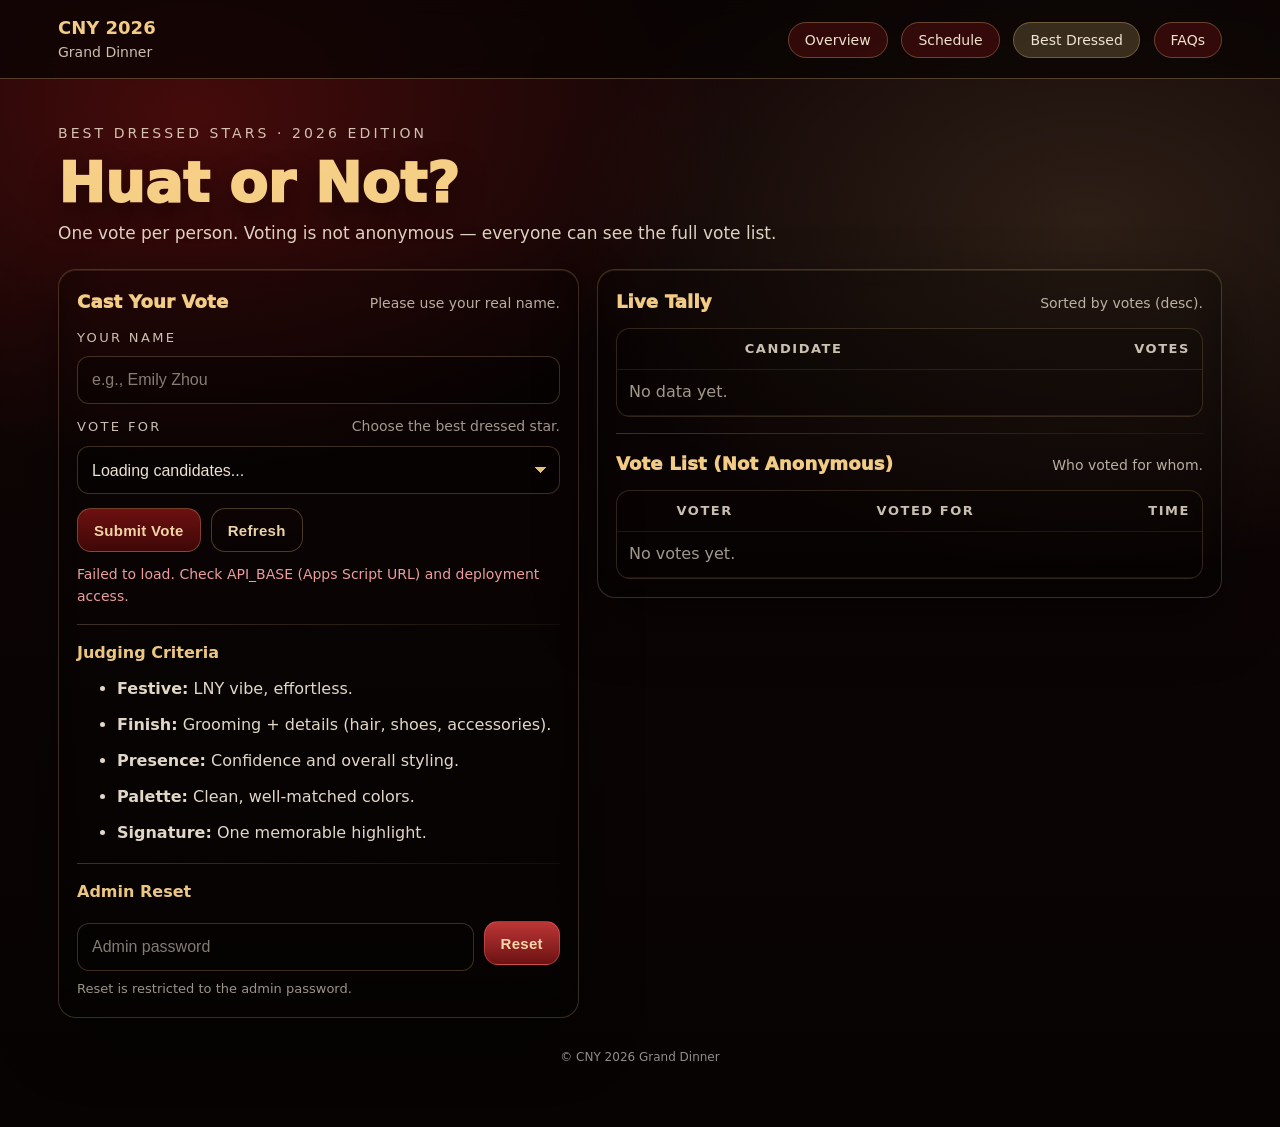
==== best-dressed.html @ 26682dc6 "Initial commit for CNY 2026 project" ====
<!-- best-dressed.html -->
<!doctype html>
<html lang="en">
<head>
  <meta charset="utf-8" />
  <meta name="viewport" content="width=device-width, initial-scale=1" />
  <title>Best Dressed — CNY 2026 Grand Dinner</title>
  <link rel="stylesheet" href="styles.css" />
</head>
<body>

<div class="topbar">
  <div class="topbar-inner">
    <div>
      <div class="brand-title">CNY 2026</div>
      <div class="brand-sub">Grand Dinner</div>
    </div>
    <nav class="nav">
      <a href="index.html">Overview</a>
      <a href="schedule.html">Schedule</a>
      <a class="active" href="best-dressed.html">Best Dressed</a>
      <a href="faqs.html">FAQs</a>
    </nav>
  </div>
</div>

<div class="container">
  <div class="page-hero">
    <div class="page-kicker">BEST DRESSED STARS · 2026 EDITION</div>
    <h1 class="page-title">Huat or Not?</h1>
    <p class="page-subtitle">
      One vote per person. Voting is not anonymous — everyone can see the full vote list.
    </p>
  </div>

  <div class="vote-grid">
    <section class="card">
      <div class="card-header">
        <div class="card-title">Cast Your Vote</div>
        <div class="card-hint">Please use your real name.</div>
      </div>

      <div class="form-row">
        <label class="label">Your Name</label>
        <input id="voterName" class="input" type="text" placeholder="e.g., Emily Zhou" />
      </div>

      <div class="form-row">
        <div class="label-row">
          <label class="label">Vote For</label>
          <span class="label-note">Choose the best dressed star.</span>
        </div>
        <select id="choice" class="select">
          <option value="">Loading candidates...</option>
        </select>
      </div>

      <div class="btn-row">
        <button id="btnVote" class="btn btn-primary">Submit Vote</button>
        <button id="btnRefresh" class="btn btn-ghost">Refresh</button>
      </div>

      <div id="status" class="status"></div>

      <div class="divider"></div>

      <div class="subhead">Judging Criteria</div>
    <ul class="bullets">
        <li><b>Festive:</b> LNY vibe, effortless.</li>
        <li><b>Finish:</b> Grooming + details (hair, shoes, accessories).</li>
        <li><b>Presence:</b> Confidence and overall styling.</li>
        <li><b>Palette:</b> Clean, well-matched colors.</li>
        <li><b>Signature:</b> One memorable highlight.</li>
    </ul>

      <div class="divider"></div>

      <div class="subhead">Admin Reset</div>
      <div class="reset-row">
        <input id="adminPassword" class="input" type="password" placeholder="Admin password" />
        <button id="btnReset" class="btn btn-danger">Reset</button>
      </div>
      <div class="tiny-note">Reset is restricted to the admin password.</div>
    </section>

    <section class="card">
      <div class="card-header">
        <div class="card-title">Live Tally</div>
        <div class="card-hint">Sorted by votes (desc).</div>
      </div>

      <div class="table-wrap">
        <table class="table" id="tallyTable">
          <thead>
            <tr>
              <th>Candidate</th>
              <th class="right">Votes</th>
            </tr>
          </thead>
          <tbody>
            <tr><td colspan="2" class="muted">No data yet.</td></tr>
          </tbody>
        </table>
      </div>

      <div class="divider"></div>

      <div class="card-header">
        <div class="card-title">Vote List (Not Anonymous)</div>
        <div class="card-hint">Who voted for whom.</div>
      </div>

      <div class="table-wrap">
        <table class="table" id="voteListTable">
          <thead>
            <tr>
              <th>Voter</th>
              <th>Voted For</th>
              <th class="right">Time</th>
            </tr>
          </thead>
          <tbody>
            <tr><td colspan="3" class="muted">No votes yet.</td></tr>
          </tbody>
        </table>
      </div>
    </section>
  </div>

  <div class="footer">© CNY 2026 Grand Dinner</div>
</div>

<script>
  const API_BASE = "https://script.google.com/macros/s/AKfycbzyIq7VLW4J1lvhEaOiODLAbuCqRJru4ZbYJHiCIMyn_3SzGjuqj1cSB9V0KD1f4nbL/exec";

  function jsonp(url) {
    return new Promise((resolve, reject) => {
      const cb = "cb_" + Math.random().toString(36).slice(2);
      const script = document.createElement("script");
      const sep = url.includes("?") ? "&" : "?";
      const full = url + sep + "callback=" + encodeURIComponent(cb) + "&_ts=" + Date.now();

      window[cb] = (data) => {
        delete window[cb];
        script.remove();
        resolve(data);
      };

      script.onerror = () => {
        delete window[cb];
        script.remove();
        reject(new Error("Failed to load script"));
      };

      script.src = full;
      document.body.appendChild(script);
    });
  }

  function setStatus(type, msg) {
    const el = document.getElementById("status");
    el.className = "status " + (type ? ("status-" + type) : "");
    el.textContent = msg || "";
  }

  function escapeHtml(s) {
    return String(s)
      .replaceAll("&", "&amp;")
      .replaceAll("<", "&lt;")
      .replaceAll(">", "&gt;")
      .replaceAll('"', "&quot;")
      .replaceAll("'", "&#039;");
  }

  function formatTime(iso) {
    if (!iso) return "";
    try {
      const d = new Date(iso);
      return d.toLocaleString();
    } catch (e) {
      return iso;
    }
  }

  async function loadCandidates() {
    const data = await jsonp(API_BASE + "?action=candidates");
    if (!data || !data.ok) throw new Error(data && data.error ? data.error : "Failed to load candidates");

    const sel = document.getElementById("choice");
    sel.innerHTML = '<option value="">Select a candidate</option>';

    for (const name of data.candidates) {
      const opt = document.createElement("option");
      opt.value = name;
      opt.textContent = name;
      sel.appendChild(opt);
    }
  }

  function renderResults(data) {
    const tallyBody = document.querySelector("#tallyTable tbody");
    const voteBody = document.querySelector("#voteListTable tbody");

    if (!data || !data.ok) {
      tallyBody.innerHTML = '<tr><td colspan="2" class="muted">No data.</td></tr>';
      voteBody.innerHTML = '<tr><td colspan="3" class="muted">No data.</td></tr>';
      return;
    }

    const tally = data.tally || [];
    if (tally.length === 0) {
      tallyBody.innerHTML = '<tr><td colspan="2" class="muted">No data yet.</td></tr>';
    } else {
      tallyBody.innerHTML = tally.map(r => `
        <tr>
          <td>${escapeHtml(r.name)}</td>
          <td class="right">${Number(r.votes || 0)}</td>
        </tr>
      `).join("");
    }

    const votes = data.votes || [];
    if (votes.length === 0) {
      voteBody.innerHTML = '<tr><td colspan="3" class="muted">No votes yet.</td></tr>';
    } else {
      voteBody.innerHTML = votes.map(v => `
        <tr>
          <td>${escapeHtml(v.voter)}</td>
          <td>${escapeHtml(v.choice)}</td>
          <td class="right">${escapeHtml(formatTime(v.timestamp))}</td>
        </tr>
      `).join("");
    }
  }

  async function refreshResults() {
    setStatus("", "Refreshing…");
    const data = await jsonp(API_BASE + "?action=results");
    renderResults(data);
    setStatus("ok", "Updated.");
  }

  async function submitVote() {
    const voterName = document.getElementById("voterName").value.trim();
    const choice = document.getElementById("choice").value.trim();

    if (!voterName) { setStatus("err", "Please enter your name."); return; }
    if (!choice) { setStatus("err", "Please select a candidate."); return; }

    setStatus("", "Submitting…");

    const url = API_BASE
      + "?action=vote"
      + "&voterName=" + encodeURIComponent(voterName)
      + "&choice=" + encodeURIComponent(choice);

    const data = await jsonp(url);
    if (!data || !data.ok) {
      setStatus("err", data && data.error ? data.error : "Failed to submit.");
      return;
    }

    setStatus("ok", "Vote submitted. Refreshing results…");
    await refreshResults();
  }

  async function adminReset() {
    const pwd = document.getElementById("adminPassword").value.trim();
    if (!pwd) { setStatus("err", "Enter admin password."); return; }

    setStatus("", "Resetting…");
    const url = API_BASE + "?action=reset&password=" + encodeURIComponent(pwd);
    const data = await jsonp(url);

    if (!data || !data.ok) {
      setStatus("err", data && data.error ? data.error : "Reset failed.");
      return;
    }

    document.getElementById("adminPassword").value = "";
    setStatus("ok", "Reset completed. Refreshing…");
    await refreshResults();
  }

  async function init() {
    try {
      await loadCandidates();
      await refreshResults();
      setStatus("", "");
    } catch (e) {
      setStatus("err", "Failed to load. Check API_BASE (Apps Script URL) and deployment access.");
    }
  }

  document.getElementById("btnVote").addEventListener("click", () => {
    submitVote().catch(() => setStatus("err", "Submit failed. Check Apps Script deployment."));
  });

  document.getElementById("btnRefresh").addEventListener("click", () => {
    refreshResults().catch(() => setStatus("err", "Refresh failed. Check Apps Script deployment."));
  });

  document.getElementById("btnReset").addEventListener("click", () => {
    adminReset().catch(() => setStatus("err", "Reset failed. Check Apps Script deployment."));
  });

  init();
</script>

</body>
</html>
---- styles.css ----
:root {
  --border: rgba(255, 215, 140, 0.28);
  --gold: rgba(255, 215, 140, 0.95);
  --gold-soft: rgba(255, 215, 140, 0.82);
  --text: rgba(255, 245, 225, 0.92);
  --muted: rgba(255, 245, 225, 0.78);
  --shadow: 0 20px 50px rgba(0,0,0,0.45);
  --max: 1200px;

  --panel: rgba(0,0,0,0.22);
  --panel-2: rgba(0,0,0,0.30);
  --danger: rgba(210, 50, 50, 0.95);
  --danger-2: rgba(150, 20, 20, 0.95);
}

* { box-sizing: border-box; }

body {
  margin: 0;
  font-family: system-ui, -apple-system, Segoe UI, Roboto, Arial;
  color: var(--text);
  font-size: 18px;
  line-height: 1.55;
  background:
    radial-gradient(900px 600px at 15% 10%, rgba(165,20,20,.35), transparent 60%),
    radial-gradient(900px 600px at 85% 20%, rgba(255,215,140,.12), transparent 58%),
    linear-gradient(180deg, #120606, #070303);
}

a { color: inherit; text-decoration: none; }

.container {
  max-width: var(--max);
  margin: auto;
  padding: 22px 18px 60px;
}

.topbar {
  position: sticky;
  top: 0;
  z-index: 10;
  background: rgba(8,3,3,.72);
  backdrop-filter: blur(10px);
  border-bottom: 1px solid var(--border);
}

.topbar-inner {
  max-width: var(--max);
  margin: auto;
  padding: 14px 18px;
  display: flex;
  justify-content: space-between;
  align-items: center;
}

.brand-title {
  font-weight: 900;
  color: var(--gold);
  font-size: 18px;
}

.brand-sub {
  font-size: 14px;
  color: var(--muted);
}

.nav a {
  margin-left: 8px;
  padding: 9px 16px;
  border-radius: 999px;
  border: 1px solid var(--border);
  background: rgba(165,20,20,.25);
  font-size: 14px;
}

.nav a.active {
  background: rgba(255,215,140,.18);
}

.poster-wrap {
  margin-top: 20px;
  display: flex;
  justify-content: center;
}

.poster {
  width: 100%;
  border-radius: 22px;
  background:
    radial-gradient(800px 520px at 50% 18%, rgba(255,215,140,.12), transparent 60%),
    linear-gradient(180deg, rgba(90,8,8,.95), rgba(25,3,3,.98));
  border: 1px solid var(--border);
  box-shadow: var(--shadow);
  position: relative;
  overflow: hidden;
}

.poster::before {
  content: "";
  position: absolute;
  inset: 0;
  background:
    radial-gradient(900px 500px at 18% 18%, rgba(255,215,140,0.10), transparent 60%),
    radial-gradient(900px 500px at 85% 25%, rgba(255,215,140,0.06), transparent 62%),
    radial-gradient(1000px 700px at 50% 85%, rgba(0,0,0,0.30), transparent 60%);
  pointer-events: none;
  z-index: 1;
}

.lanterns {
  position: absolute;
  top: 10px;
  left: 18px;
  right: 18px;
  display: flex;
  justify-content: space-between;
  pointer-events: none;
  z-index: 2;
}

.lantern-img {
  width: 92px;
  opacity: 0.95;
  filter: drop-shadow(0 10px 18px rgba(0,0,0,0.35));
}

.lantern-img.left  { transform: rotate(-2deg); }
.lantern-img.right { transform: rotate( 2deg); }

.poster-inner {
  display: grid;
  grid-template-columns: 1.1fr 0.9fr;
  gap: 40px;
  padding: 96px 44px 48px;
  align-items: center;
  position: relative;
  z-index: 3;
}

.poster-kicker {
  font-size: 14px;
  letter-spacing: .18em;
  text-transform: uppercase;
  color: var(--muted);
}

.poster-title {
  margin: 14px 0 0;
  font-size: 48px;
  font-weight: 950;
  line-height: 1.05;
  color: var(--gold);
  text-shadow: 0 10px 26px rgba(0,0,0,0.35);
  position: relative;
}

.poster-title::after {
  content: "";
  display: block;
  width: 140px;
  height: 2px;
  margin-top: 14px;
  background: linear-gradient(90deg, rgba(255,215,140,0.65), rgba(255,215,140,0.08));
  border-radius: 999px;
}

.poster-subtitle {
  margin-top: 14px;
  color: var(--muted);
  font-size: 18px;
  line-height: 1.6;
}

.subtitle-line {
  white-space: nowrap;
}

.scroll {
  margin-top: 22px;
  border: 1px solid rgba(255,215,140,0.22);
  border-radius: 16px;
  background: rgba(0,0,0,0.22);
  padding: 18px 20px;
  box-shadow:
    inset 0 1px 0 rgba(255,215,140,0.08),
    inset 0 -18px 40px rgba(0,0,0,0.28);
}

.scroll-row {
  display: grid;
  grid-template-columns: 44px 1fr;
  gap: 14px;
  padding: 8px 0;
  align-items: start;
}

.icon-badge {
  width: 38px;
  height: 38px;
  border-radius: 12px;
  display: grid;
  place-items: center;
  position: relative;
  background: linear-gradient(180deg, rgba(255,215,140,0.14), rgba(165,20,20,0.18));
  border: 1px solid rgba(255,215,140,0.28);
  box-shadow:
    0 10px 22px rgba(0,0,0,0.35),
    inset 0 1px 0 rgba(255,215,140,0.18),
    inset 0 -10px 18px rgba(0,0,0,0.20);
}

.icon-badge::after {
  content: "";
  position: absolute;
  inset: 6px;
  border-radius: 10px;
  border: 1px solid rgba(255,215,140,0.12);
  pointer-events: none;
}

.icon-badge svg {
  width: 18px;
  height: 18px;
  stroke: rgba(255,215,140,0.92);
  fill: none;
  stroke-width: 2;
  stroke-linecap: round;
  stroke-linejoin: round;
  filter: drop-shadow(0 2px 4px rgba(0,0,0,0.35));
}

.scroll-title {
  font-weight: 900;
  font-size: 14px;
}

.scroll-text {
  margin-top: 4px;
  color: var(--muted);
  font-size: 14px;
  line-height: 1.55;
}

.dress-note {
  margin-top: 6px;
  font-size: 13px;
  line-height: 1.55;
  font-style: italic;
  color: var(--gold-soft);
}

.poster-actions {
  margin-top: 22px;
  display: flex;
  gap: 12px;
  flex-wrap: wrap;
  align-items: center;
}

.poster-btn {
  display: inline-block;
  padding: 12px 20px;
  border-radius: 14px;
  background: linear-gradient(180deg, rgba(90,12,12,0.85), rgba(60,6,6,0.85));
  border: 1px solid rgba(255,215,140,0.32);
  color: rgba(255,230,180,0.92);
  font-weight: 850;
  font-size: 14px;
  letter-spacing: 0.02em;
  box-shadow: 0 6px 16px rgba(0,0,0,0.35);
  transition: all 0.25s ease;
  margin-right: 0;
}

.poster-btn:visited { color: rgba(255,230,180,0.92); }

.poster-btn:hover {
  background: linear-gradient(180deg, rgba(120,18,18,0.95), rgba(80,10,10,0.95));
  border-color: rgba(255,215,140,0.5);
  box-shadow: 0 10px 24px rgba(0,0,0,0.45);
  transform: translateY(-1px);
}

.poster-horse {
  display: flex;
  justify-content: center;
}

.poster-frame {
  width: 100%;
  max-width: 440px;
  border-radius: 18px;
  padding: 10px;
  border: 1px solid rgba(255,215,140,0.25);
  background: rgba(0,0,0,0.18);
  box-shadow: 0 28px 64px rgba(0,0,0,0.60), inset 0 1px 0 rgba(255,215,140,0.12);
}

.poster-img {
  width: 100%;
  display: block;
  border-radius: 14px;
}

.page-hero {
  margin-top: 22px;
}

.page-kicker {
  font-size: 14px;
  letter-spacing: .22em;
  text-transform: uppercase;
  color: rgba(255, 245, 225, 0.78);
}

.page-title {
  margin: 10px 0 8px;
  font-size: 56px;
  line-height: 1.02;
  font-weight: 950;
  color: rgba(255, 215, 140, 0.96);
  text-shadow: 0 12px 30px rgba(0,0,0,0.45);
}

.page-subtitle {
  margin: 0;
  max-width: 900px;
  color: rgba(255, 245, 225, 0.86);
  line-height: 1.65;
  font-size: 17px;
}

.vote-grid {
  margin-top: 22px;
  display: grid;
  grid-template-columns: 1fr 1.2fr;
  gap: 18px;
  align-items: start;
}

.card {
  border-radius: 18px;
  border: 1px solid rgba(255,215,140,0.20);
  background: rgba(0,0,0,0.22);
  box-shadow:
    0 24px 60px rgba(0,0,0,0.45),
    inset 0 1px 0 rgba(255,215,140,0.10),
    inset 0 -18px 40px rgba(0,0,0,0.28);
  padding: 18px;
}

.card-header {
  display: flex;
  justify-content: space-between;
  align-items: baseline;
  gap: 12px;
  margin-bottom: 12px;
}

.card-title {
  font-weight: 950;
  color: rgba(255,215,140,0.95);
  letter-spacing: 0.01em;
  font-size: 18px;
}

.card-hint {
  font-size: 14px;
  color: rgba(255,245,225,0.70);
}

.form-row {
  margin-top: 12px;
}

.label-row {
  display: flex;
  align-items: baseline;
  justify-content: space-between;
  gap: 12px;
}

.label {
  display: block;
  font-size: 13px;
  letter-spacing: .18em;
  text-transform: uppercase;
  color: rgba(255,245,225,0.78);
}

.label-note {
  font-size: 14px;
  color: rgba(255,245,225,0.62);
}

.input, .select {
  width: 100%;
  margin-top: 8px;
  height: 48px;
  border-radius: 12px;
  border: 1px solid rgba(255,215,140,0.22);
  background: rgba(0,0,0,0.28);
  color: rgba(255,245,225,0.92);
  padding: 0 14px;
  outline: none;
  font-size: 16px;
}

.input::placeholder {
  color: rgba(255,245,225,0.50);
}

.input:focus, .select:focus {
  border-color: rgba(255,215,140,0.45);
  box-shadow: 0 0 0 4px rgba(255,215,140,0.08);
}

.select {
  appearance: none;
  background-image:
    linear-gradient(45deg, transparent 50%, rgba(255,215,140,0.9) 50%),
    linear-gradient(135deg, rgba(255,215,140,0.9) 50%, transparent 50%);
  background-position:
    calc(100% - 18px) 20px,
    calc(100% - 12px) 20px;
  background-size: 6px 6px, 6px 6px;
  background-repeat: no-repeat;
}

.select option {
  background: #140707;
  color: rgba(255,245,225,0.95);
}

.btn-row {
  margin-top: 14px;
  display: flex;
  gap: 10px;
  align-items: center;
}

.btn {
  height: 44px;
  border-radius: 14px;
  padding: 0 16px;
  border: 1px solid rgba(255,215,140,0.26);
  background: rgba(0,0,0,0.20);
  color: rgba(255,230,180,0.92);
  font-weight: 850;
  letter-spacing: 0.02em;
  cursor: pointer;
  transition: all 0.25s ease;
  font-size: 15px;
}

.btn:hover {
  border-color: rgba(255,215,140,0.5);
  transform: translateY(-1px);
  box-shadow: 0 10px 24px rgba(0,0,0,0.40);
}

.btn-primary {
  background: linear-gradient(180deg, rgba(120,18,18,0.90), rgba(70,8,8,0.90));
}

.btn-ghost {
  background: linear-gradient(180deg, rgba(20,7,7,0.35), rgba(10,3,3,0.35));
}

.btn-danger {
  background: linear-gradient(180deg, rgba(210,60,60,0.90), rgba(120,20,20,0.90));
  border-color: rgba(255,120,120,0.35);
}

.status {
  margin-top: 12px;
  min-height: 18px;
  color: rgba(255,245,225,0.75);
  font-size: 14px;
}

.status-ok {
  color: rgba(170, 255, 210, 0.92);
}

.status-err {
  color: rgba(255, 170, 170, 0.92);
}

.divider {
  margin: 16px 0;
  height: 1px;
  background: linear-gradient(90deg, rgba(255,215,140,0.22), rgba(255,215,140,0.05));
}

.subhead {
  font-weight: 900;
  color: rgba(255,215,140,0.92);
  font-size: 16px;
}

.bullets {
  margin: 10px 0 0;
  color: rgba(255,245,225,0.88);
  line-height: 1.75;
  font-size: 16px;
}

.bullets li { margin: 8px 0; }

.reset-row {
  display: grid;
  grid-template-columns: 1fr auto;
  gap: 10px;
  align-items: center;
  margin-top: 10px;
}

.tiny-note {
  margin-top: 8px;
  font-size: 13px;
  color: rgba(255,245,225,0.60);
}

.table-wrap {
  overflow-x: auto;
  border-radius: 14px;
  border: 1px solid rgba(255,215,140,0.16);
  background: rgba(0,0,0,0.18);
}

.table {
  width: 100%;
  border-collapse: collapse;
  font-size: 16px;
}

.table th, .table td {
  padding: 10px 12px;
  border-bottom: 1px solid rgba(255,215,140,0.10);
}

.table th {
  text-transform: uppercase;
  letter-spacing: .12em;
  font-size: 13px;
  color: rgba(255,245,225,0.78);
}

.table td {
  color: rgba(255,245,225,0.90);
}

.table .muted {
  color: rgba(255,245,225,0.62);
}

.right { text-align: right; }

.schedule-grid {
  margin-top: 22px;
  display: grid;
  grid-template-columns: 1fr 1fr;
  gap: 18px;
}

.schedule-card .schedule-time {
  display: inline-flex;
  align-items: center;
  padding: 6px 12px;
  border-radius: 999px;
  border: 1px solid rgba(255,215,140,0.22);
  background: rgba(165,20,20,0.20);
  color: rgba(255,215,140,0.95);
  font-weight: 900;
  letter-spacing: .02em;
  font-size: 14px;
}

.schedule-card .schedule-title {
  margin-top: 10px;
  font-size: 20px;
  font-weight: 950;
  color: rgba(255,245,225,0.95);
}

.schedule-lines {
  margin-top: 14px;
  display: grid;
  gap: 10px;
}

.line {
  display: grid;
  grid-template-columns: 110px 1fr;
  gap: 12px;
  padding: 10px 12px;
  border-radius: 14px;
  border: 1px solid rgba(255,215,140,0.14);
  background: rgba(0,0,0,0.18);
}

.line-label {
  color: rgba(255,245,225,0.72);
  font-weight: 900;
  letter-spacing: .02em;
}

.line-value {
  color: rgba(255,245,225,0.92);
}

.faq-grid {
  margin-top: 22px;
  display: grid;
  grid-template-columns: 1fr 1fr;
  gap: 18px;
}

.pill {
  display: inline-flex;
  padding: 6px 12px;
  border-radius: 999px;
  border: 1px solid rgba(255,215,140,0.20);
  background: rgba(165,20,20,0.22);
  color: rgba(255,215,140,0.95);
  font-weight: 900;
  font-size: 12px;
  letter-spacing: .08em;
  text-transform: uppercase;
}

.faq-title {
  margin: 10px 0 6px;
  color: rgba(255,245,225,0.96);
  font-weight: 950;
  font-size: 18px;
}

.faq-text {
  margin: 0;
  color: rgba(255,245,225,0.88);
  line-height: 1.7;
  font-size: 16px;
}

.timeline {
  margin-top: 22px;
  position: relative;
  padding: 10px 0 0;
}

.timeline-line {
  position: absolute;
  left: 18px;
  top: 8px;
  bottom: 8px;
  width: 2px;
  background: linear-gradient(
    180deg,
    rgba(255,215,140,0.55),
    rgba(255,215,140,0.10),
    rgba(255,215,140,0.35)
  );
  filter: drop-shadow(0 12px 24px rgba(0,0,0,0.5));
  border-radius: 999px;
  opacity: 0.9;
}

.timeline-item {
  display: grid;
  grid-template-columns: 42px 1fr;
  gap: 14px;
  align-items: start;
  margin-bottom: 16px;
}

.timeline-dot {
  width: 34px;
  height: 34px;
  margin-left: 2px;
  border-radius: 999px;
  border: 1px solid rgba(255,215,140,0.35);
  background: radial-gradient(circle at 30% 25%, rgba(255,215,140,0.22), rgba(0,0,0,0.25));
  box-shadow:
    0 14px 32px rgba(0,0,0,0.45),
    inset 0 1px 0 rgba(255,215,140,0.18);
  display: grid;
  place-items: center;
  position: relative;
  z-index: 2;
}

.dot-inner {
  width: 10px;
  height: 10px;
  border-radius: 999px;
  background: rgba(255,215,140,0.95);
  box-shadow: 0 0 0 6px rgba(255,215,140,0.10);
}

.timeline-card {
  border-radius: 18px;
  border: 1px solid rgba(255,215,140,0.22);
  background:
    radial-gradient(900px 260px at 22% 10%, rgba(255,215,140,0.10), transparent 55%),
    linear-gradient(180deg, rgba(0,0,0,0.26), rgba(0,0,0,0.18));
  box-shadow:
    0 28px 70px rgba(0,0,0,0.55),
    inset 0 1px 0 rgba(255,215,140,0.10);
  padding: 18px;
  backdrop-filter: blur(10px);
}

.timeline-top {
  display: flex;
  gap: 12px;
  align-items: center;
  flex-wrap: wrap;
  margin-bottom: 12px;
}

.time-badge {
  display: inline-flex;
  align-items: center;
  padding: 6px 12px;
  border-radius: 999px;
  border: 1px solid rgba(255,215,140,0.24);
  background: rgba(165,20,20,0.22);
  color: rgba(255,215,140,0.95);
  font-weight: 950;
  letter-spacing: 0.02em;
  font-size: 14px;
}

.event-title {
  font-size: 22px;
  font-weight: 950;
  color: rgba(255,245,225,0.96);
  text-shadow: 0 10px 26px rgba(0,0,0,0.35);
}

.event-meta {
  display: grid;
  gap: 10px;
}

.meta-row {
  display: grid;
  grid-template-columns: 110px 1fr;
  gap: 12px;
  padding: 10px 12px;
  border-radius: 14px;
  border: 1px solid rgba(255,215,140,0.14);
  background: rgba(0,0,0,0.18);
}

.meta-label {
  font-weight: 900;
  color: rgba(255,245,225,0.70);
  letter-spacing: 0.02em;
  font-size: 14px;
}

.meta-value {
  color: rgba(255,245,225,0.92);
  line-height: 1.55;
  font-size: 16px;
}

.footer {
  margin-top: 30px;
  text-align: center;
  font-size: 12px;
  color: rgba(255,255,255,.55);
}

@media (max-width: 900px) {
  .poster-inner {
    grid-template-columns: 1fr;
    padding: 110px 20px 30px;
    text-align: center;
  }

  .lantern-img { width: 78px; }

  .poster-title::after {
    margin-left: auto;
    margin-right: auto;
  }

  .subtitle-line {
    white-space: normal;
  }
}

@media (max-width: 980px) {
  .vote-grid {
    grid-template-columns: 1fr;
  }
  .schedule-grid, .faq-grid {
    grid-template-columns: 1fr;
  }
  .page-title {
    font-size: 44px;
  }
}

@media (max-width: 720px) {
  .topbar-inner {
    flex-direction: column;
    align-items: flex-start;
    gap: 10px;
    padding: 12px 14px;
  }

  .nav {
    width: 100%;
    display: flex;
    flex-wrap: nowrap;
    gap: 8px;
    overflow-x: auto;
    -webkit-overflow-scrolling: touch;
    padding-bottom: 6px;
  }

  .nav::-webkit-scrollbar {
    height: 6px;
  }
  .nav::-webkit-scrollbar-thumb {
    background: rgba(255, 215, 140, 0.18);
    border-radius: 999px;
  }

  .nav a {
    margin-left: 0;
    white-space: nowrap;
    flex: 0 0 auto;
    padding: 8px 12px;
    font-size: 13px;
  }

  .brand-title { font-size: 18px; }
  .brand-sub { font-size: 14px; }

  .poster-inner {
    grid-template-columns: 1fr;
    padding: 110px 18px 30px;
    text-align: center;
  }

  .lantern-img { width: 72px; }

  .poster-title {
    font-size: 38px;
    line-height: 1.08;
  }

  .poster-title::after {
    margin-left: auto;
    margin-right: auto;
  }

  .poster-subtitle { font-size: 17px; line-height: 1.6; }
  .scroll-title { font-size: 13px; }
  .scroll-text { font-size: 13px; }
  .dress-note { font-size: 12px; }

  .poster-actions {
    display: grid;
    grid-template-columns: 1fr;
    gap: 14px;
    width: 100%;
    justify-items: stretch;
  }

  .poster-btn {
    width: 100%;
    text-align: center;
    padding: 14px 18px;
  }
}

.scroll .scroll-title {
  font-size: 18px;
  line-height: 1.2;
}

.scroll .scroll-text {
  font-size: 17px;
  line-height: 1.35;
}

.scroll .dress-note {
  font-size: 16px;
  line-height: 1.35;
}
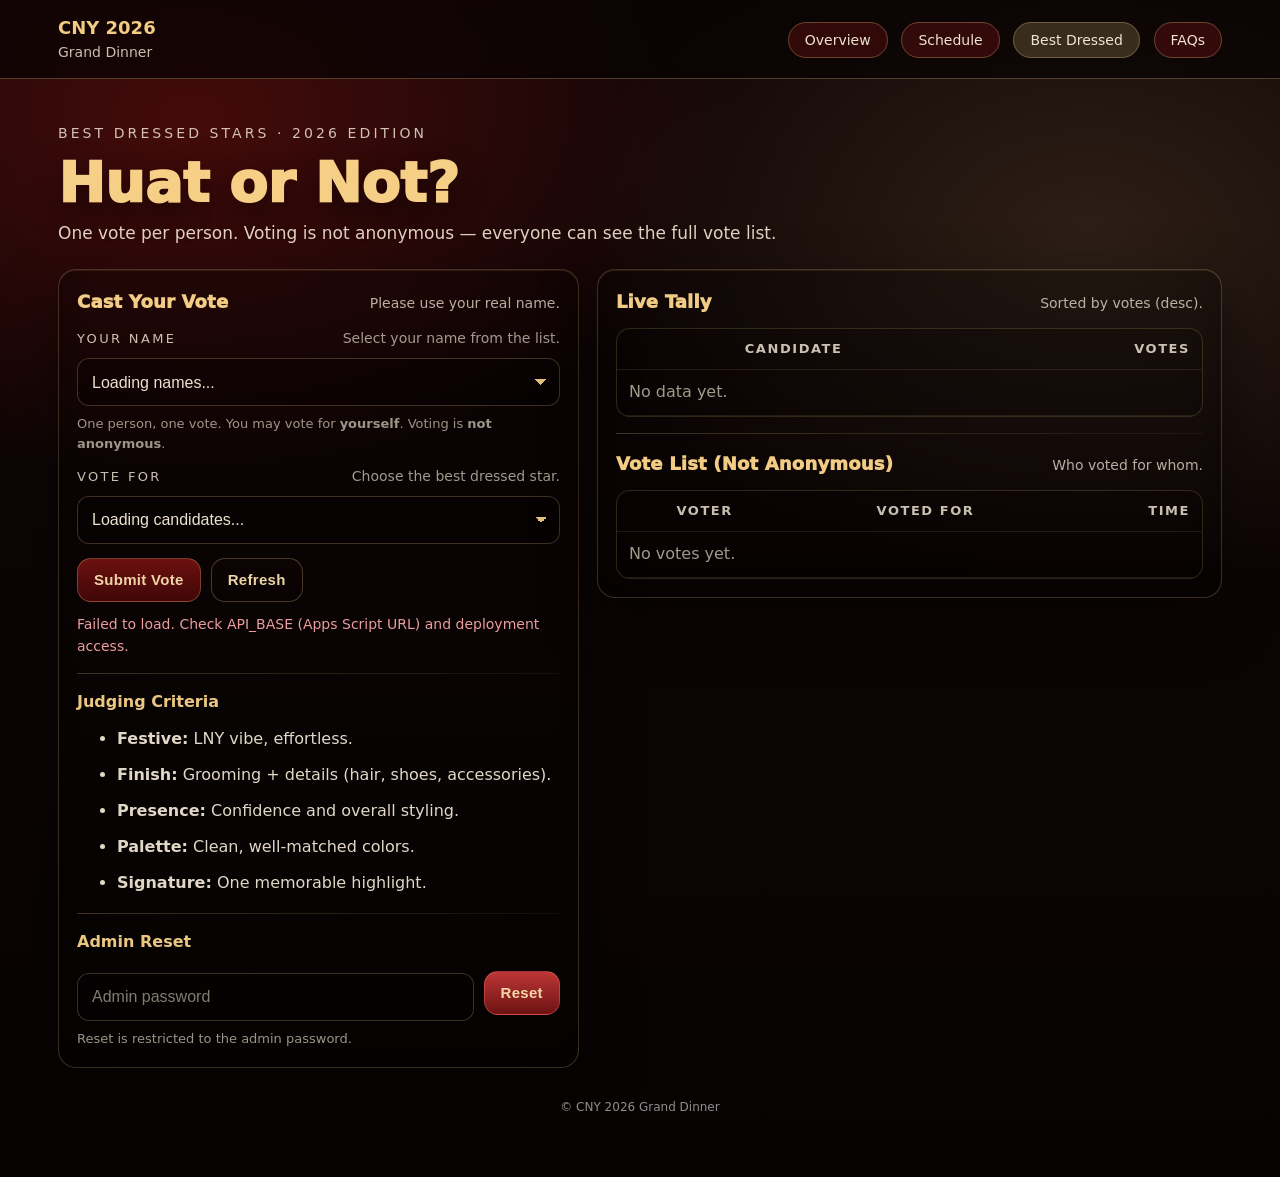
==== commit ea7c8152: "Update best dressed" ====
--- a/best-dressed.html
+++ b/best-dressed.html
@@ -41,8 +41,18 @@
       </div>
 
       <div class="form-row">
-        <label class="label">Your Name</label>
-        <input id="voterName" class="input" type="text" placeholder="e.g., Emily Zhou" />
+        <div class="label-row">
+          <label class="label">Your Name</label>
+          <span class="label-note">Select your name from the list.</span>
+        </div>
+
+        <select id="voterName" class="select">
+          <option value="">Loading names...</option>
+        </select>
+
+        <div class="tiny-note">
+          One person, one vote. You may vote for <b>yourself</b>. Voting is <b>not anonymous</b>.
+        </div>
       </div>
 
       <div class="form-row">
@@ -186,14 +196,22 @@
     const data = await jsonp(API_BASE + "?action=candidates");
     if (!data || !data.ok) throw new Error(data && data.error ? data.error : "Failed to load candidates");
 
-    const sel = document.getElementById("choice");
-    sel.innerHTML = '<option value="">Select a candidate</option>';
+    const voterSel = document.getElementById("voterName");
+    const choiceSel = document.getElementById("choice");
+
+    voterSel.innerHTML = '<option value="">Select your name</option>';
+    choiceSel.innerHTML = '<option value="">Select a candidate</option>';
 
     for (const name of data.candidates) {
-      const opt = document.createElement("option");
-      opt.value = name;
-      opt.textContent = name;
-      sel.appendChild(opt);
+      const opt1 = document.createElement("option");
+      opt1.value = name;
+      opt1.textContent = name;
+      voterSel.appendChild(opt1);
+
+      const opt2 = document.createElement("option");
+      opt2.value = name;
+      opt2.textContent = name;
+      choiceSel.appendChild(opt2);
     }
   }
 
